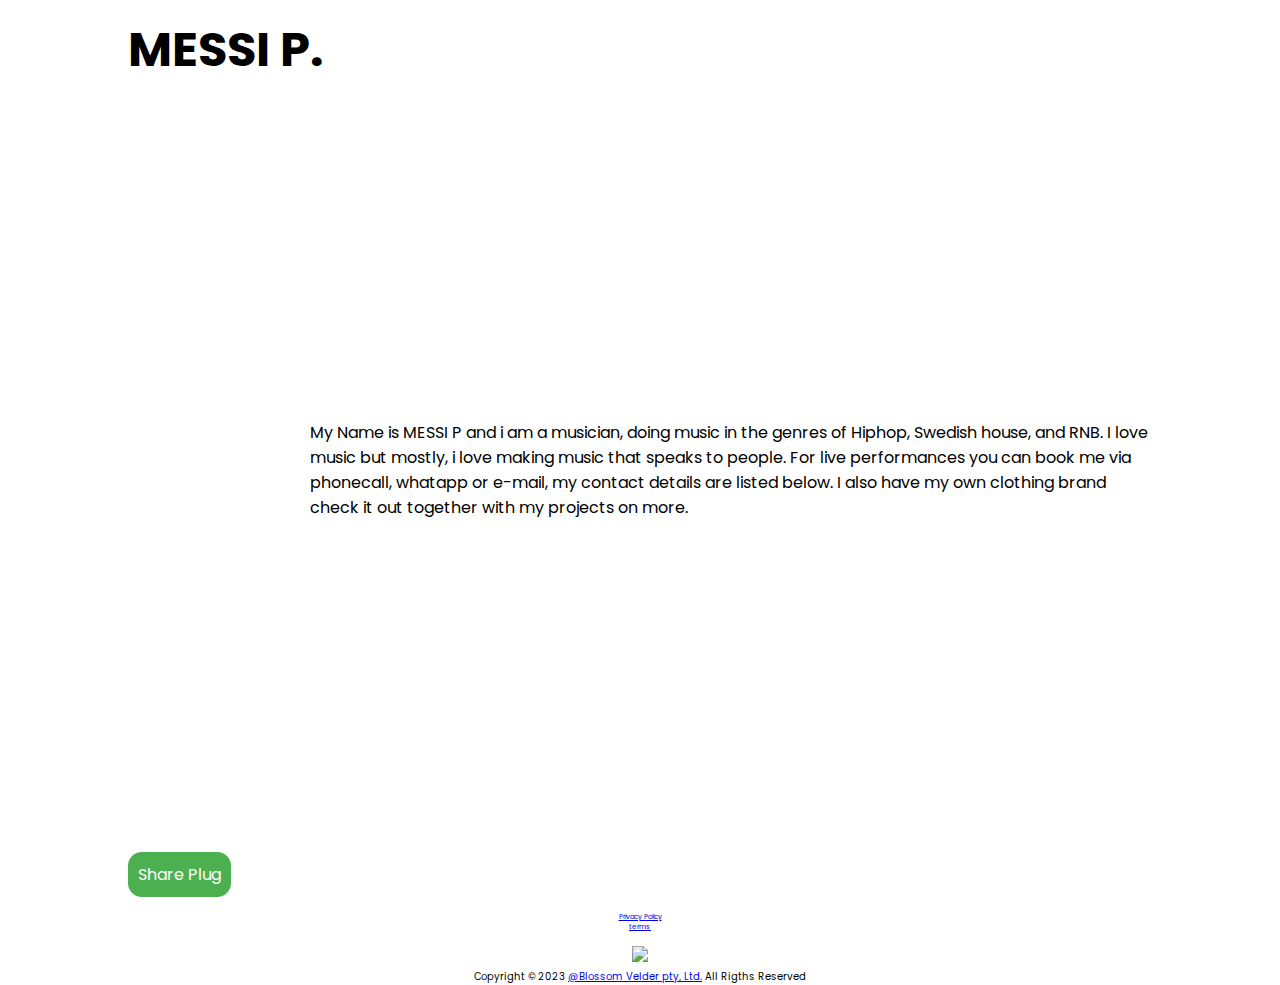
==== about.html @ 31323158 "Update about.html" ====
<!DOCTYPE html>
<html lang="en">
<head>
	<link rel="shortcut icon" type="x-icon" href="Images/Pluga Logo3.png">
    <meta charset="UTF-8">
    <meta http-equiv="X-UA-Compatible" content="IE=edge">
    <meta name="viewport" content="width=device-width, initial-scale=1.0">
    <title>About</title>
    <!-- font awesome cdn  -->
    <script src="https://kit.fontawesome.com/46b7ceee20.js" crossorigin="anonymous"></script>

    <!-- custom css  -->
    <link rel="stylesheet" href="site.css">


<style>
		.share-button {
			background-color: #4CAF50;
			color: white;
			border: none;
			padding: 10px;
			border-radius: 14px;
			cursor: pointer;
			display: inline-block;
			margin-bottom: 10px;
			margin-left: 10%;
			margin-top: 12px;
		}

		.social-platforms {
			display: none;
		}

		.social-platforms.show {
			display: flex;
			justify-content: center;
			align-items: center;
			margin-top: 10px;
			padding-bottom: 10px;
			margin-right: 5px;
		}

		.social-platforms a {
			margin: 8px;
			color: white;
			font-size: 30px;
		}
	</style>
	<script>
		function showSocialPlatforms() {
			const socialPlatforms = document.querySelector('.social-platforms');
			socialPlatforms.classList.toggle('show');
		}

		function shareLink(platform) {
			var linkToShare = "https://avatar-pluga.netlify.app/about.html"; // Replace with your link to share
			var socialUrl;

			if (platform === 'facebook') {
				socialUrl = 'https://www.facebook.com/sharer/sharer.php?u=' + encodeURIComponent(linkToShare);
			} else if (platform === 'instagram') {
				socialUrl = 'https://www.instagram.com/share?url=' + encodeURIComponent(linkToShare);
			} else if (platform === 'email') {
				socialUrl = 'mailto:?body=' + encodeURIComponent(linkToShare);
			} else if (platform === 'whatsapp') {
				socialUrl = 'https://api.whatsapp.com/send?text=' + encodeURIComponent(linkToShare);
			}

			window.open(socialUrl, '_blank');
		}
	</script>



</head>
<body>
    <!-- home page  -->
    <div style="hight: 100%; width: 80%; align-self: center; margin-left: 10%;">
        <!-- header section  -->
        <div class="header-section">
            <!-- header logo  -->
            <div class="header-logo">
                <h1 style="background-color: transparent;">MESSI P.</h1>
            </div>

            <!-- header navigation  -->
            <div class="header-nav">
                <div class="mobile-nav-bar">
                    <i class="fa-solid fa-bars" id="mobile-nav-bar-icon"></i>
                </div>
                <ul class="header-nav-list" id="header-nav-list">
                	<li class="header-nav-tab">
                        <a href="index.html" >Home</a>
                    </li >
                    <li class="header-nav-tab ">
                        <a href="gallery.html">Gallery</a>
                    </li>
                    <li class="header-nav-tab">
                        <a href="projects.html">Music</a>
                    </li>
                  
                    <li class="header-nav-tab">
                        <a href="selling2.html">Services</a>
                    </li>
                    <li class="header-nav-tab">
                        <a href="selling.html">Merch</a>
                    </li>
                    <li class="header-nav-tab">
                        <a href="booking.html" >Bookings</a>
                    </li >
                    
                    <span class="highlight"></span>
                </ul>

                <div style="margin-left: 16px;" class="mode-change">
                    <i class="fa-solid fa-moon" id="mode-change"></i>
                </div>
            </div>
        </div>
        <!-- hero section  -->
        <div class="hero-section">
            <!-- hero content section  -->
            <div class="hero-content">
                <div class="content-header">
                    <h1 style="background-color: transparent;">About Me</h1>
                   </p>
                </div>
                
            </div>
            

				
				<!-- About details -->
        
        <div>
        	<p style="background-color: transparent;">
        		My Name is MESSI P and i am a musician, doing music in the genres of Hiphop, Swedish house, and RNB. I love music but mostly, i love making music that speaks to people. For live performances you can book me via phonecall, whatapp or e-mail, my contact details are listed below. I also have my own clothing brand check it out together with my projects on more.
        	</p>
    	</div>
    	</div>
		</div>
		<div class="share-button" onclick="showSocialPlatforms()"><i class="fas fa-share"></i>Share Plug</div>




<!-- Insert site/plug sharing links -->
	<div class="social-platforms">
		<a href="https://avatar-pluga.netlify.app/about.html" onclick="shareLink('facebook')"><i class="fab fa-facebook" style="color: blue; font-size: 70px;"></i></a>
		<a href="https://avatar-pluga.netlify.app/about.html" onclick="shareLink('instagram')"><i class="fab fa-instagram" style="color: purple; font-size: 70px;"></i></a>
		<a href="https://avatar-pluga.netlify.app/about.html" onclick="shareLink('email')"><i class="fas fa-envelope" style="color: red; font-size: 70px;"></i></a>
		<a href="https://avatar-pluga.netlify.app/about.html" onclick="shareLink('whatsapp')"><i class="fab fa-whatsapp" style="color: green; font-size: 70px;"></i></a>
	</div>



 <div class="widget" style="font-size: 7px; margin-top: 5px; text-align: center;">
                    <ul class="style2">
                      <li><a href="https://www.termsfeed.com/live/1ab1c651-5b25-43e4-8812-d7e8658a1dd3">Privacy Policy</a></li>
                      <li><a href="https://www.termsfeed.com/live/07228ddf-8948-43c8-8992-679d5a7536e2">terms</a></li>
                    </ul>
                  </div>
    </div>
<div class="gallaries" style="text-align: center; margin-top: 12px">
<img src="Images/Pluga Logo3.png" style="text-align: center; width: 15px; height: auto;">
</div>
	<footer style="text-align: center;">
<div class="outer-footer">
    <p style="font-size: x-small; border: none; background-color: transparent;">  Copyright &copy; 2023 <a href="https://www.blossomvelder.co.za">@Blossom Velder pty, Ltd.</a> All Rigths Reserved</p>
  </div>
  	</div>				
			</div>
		</div>
	</div>
</div>
</footer>

<script src="site.js"></script>
</body>
</html>
---- site.css ----
@import url('https://fonts.googleapis.com/css2?family=Permanent+Marker&family=Poppins:wght@400;500;700&display=swap');

:root{
    /* colors  */
    --primaryColor:#fff;
    --secondaryColor:#000;
    --navBorderColor:#000;

    /* fonts  */
    --mainFont:"poppins";
    --secondaryFont:"Permanent Marker";
    --mainTxtColor:#000;
    --bntTxtColor:#000;
    --bntHoverTxtColor:#fff;
    --fs-header:1.5rem;
    --fw-header:700;
    --fw-header-nav:500;
    --fs-hero-content-header:3.5rem;
    --fw-hero-content-header:700;
    --fs-hero-content-body:1rem;
    --fw-hero-content-body:400;
    --fs-hero-content-bnt:1.2rem;
    --fw-hero-content-bnt:500;
    --fs-icon:2rem;
}.dark-theme{
        /* colors  */
        --primaryColor:#000;
        --secondaryColor:#fff;
        --navBorderColor:#fff;
    
        /* fonts  */
        --mainFont:"poppins";
        --secondaryFont:"Permanent Marker";
        --mainTxtColor:#fff;
        --bntTxtColor:#fff;
        --bntHoverTxtColor:#000;
        --fs-header:1.5rem;
        --fw-header:700;
        --fw-header-nav:500;
        --fs-hero-content-header:3.5rem;
        --fw-hero-content-header:700;
        --fs-hero-content-body:1rem;
        --fw-hero-content-body:400;
        --fs-hero-content-bnt:1.2rem;
        --fw-hero-content-bnt:500;
        --fs-icon:2rem;
}
*{
    margin: 0;
    padding: 0;
    box-sizing: border-box;
}
body{
    min-height: 100%;
    width: 100%;
    font-family: var(--mainFont);
    background-color: var(--primaryColor);

}

/* home page  */
.home-page{
    width: 100%;
    padding: 40px 140px 0;
    overflow: hidden;

}

/* header section  */
.header-section{
    height: 100px;
    width: 100%;
    display: flex;
    align-items: center;
    justify-content: space-between;
    font-size: var(--fs-header);
    color: var(--mainTxtColor);
}

.header-section .header-logo{
    font-weight: var(--fw-header);
    cursor: pointer;
    animation: header-logo 1s ease forwards;
}

.header-section .header-nav{
    padding: 10px;
    height: 60%;
    width: 50%;
    display: inline-flex;
    justify-content: space-between;
}

.header-nav ul{
    width: 110%;
    display: flex;
    align-items: center;
    justify-content: space-between;
    position: relative;

}
.header-nav ul li{
    list-style-type: none;
    opacity: 0;
    animation: header-nav 0.5s ease forwards;
}
.header-nav ul li:nth-child(2){
    animation-delay: 0.5s;
}
.header-nav ul li:nth-child(3){
    animation-delay: 1s;
}
.header-nav ul li:nth-child(4){
    animation-delay: 1.5s;
}
.header-nav ul li a{
    text-decoration: none;
    font-size: 15px;
    color: var(--mainTxtColor);
    font-weight: bold;
}

.highlight {
    height: 10px;
    background-color: var(--secondaryColor);
    border-radius: 10px;
    position: absolute;
    bottom: -10px;
    transition: all 0.5s ease-in-out;
    animation: header-nav 0.5s ease forwards;
}
.mode-change{
    cursor: pointer;
    animation: header-nav 1s ease forwards;
    margin-left: 16px;
}
.mobile-nav-bar{
    display: none;
}

/* hero section  */
.hero-section{
    height: calc(100vh - 160px);
    width: 100%;
    display: flex;
    align-items: center;
    justify-content: space-between;
    position: relative;
    color: var(--mainTxtColor);
}
/* hero content  */
.hero-section .hero-content{
    height: 70%;
    width: 60%;
}
.content-header h1,
.content-header p{
    opacity: 0;
    animation: hero-content 0.5s ease forwards;
}
.content-header h1:nth-child(2){
    animation-delay: 0.5s ;
}
.content-header p{
    animation-delay: 1s ;
}
.hero-content h1{
    font-size: 30px;
    padding: 10px;

}
.hero-content p{
    font-size: var(--fs-hero-content-body);

}

.content-btn{
    padding-top: 20px;
    animation: hero-btn 2s ease forwards ;
}
.content-btn button{
    padding: 10px 20px;
    font-size: var(--fs-hero-content-bnt);
    font-weight: var(--fw-hero-content-bnt);
    color: var(--mainTxtColor);
    border-radius: 10px;
    border: none;
    background-color: transparent;
    cursor: pointer;
    opacity: 1;
    transition: transform 1s ease-in-out;
}
.content-btn button:hover{
    background-color: var(--secondaryColor);
    color: var(--bntHoverTxtColor);
    transform: translateY(-10px) scale(1.1);
}

/* hero image  */
.hero-section .hero-image{
    height: 70%;
    width: 30%;
}
.hero-image img{
    height: 100%;
    float: right;
    opacity: 0;
    animation: hero-img 2s ease forwards;
    margin-top: 130px;
}

.hero-image img{
    height: 260px;
    width: 260px;
    border-radius: 50%;
    border: 10px solid white;
}

p {
    background-color: white;
}

h1 {
    background-color: white;
}

h2{
    background-color: white;
}

h3{
    background-color: white;
}
/* social icon list  */
.social-icon-list{
    display: flex;
    align-items: center;
    font-size: var(--fs-icon);
    position: absolute;
    bottom: 1px;
    left: 0;
    cursor: pointer;
    opacity: 0;
    animation: icon-list 1.5s ease forwards;
    list-style: none;
    text-decoration: none;
    font-size: 30px;

}

.social-icon-list i{
    padding: 0 10px ;
    transition: all 0.5s ease;
}
.social-icon-list i:hover{
    transform: translateY(-10px) scale(1.1); 
}


/* responsive design  */
@media (max-width:768px) {
    :root{
    /* fonts  */
    --fs-header:1.5rem;
    --fw-header:700;
    --fw-header-nav:500;
    --fs-hero-content-header:2.5rem;
    --fw-hero-content-header:700;
    --fs-hero-content-body:0.9rem;
    --fw-hero-content-body:400;
    --fs-hero-content-bnt:1rem;
    --fw-hero-content-bnt:500;
    --fs-icon:2rem;
    }.dark-theme{
        /* colors  */
        --primaryColor:#000;
        --secondaryColor:#fff;
        --navBorderColor:#fff;
    
        /* fonts  */
        --mainFont:"poppins";
        --secondaryFont:"Permanent Marker";
        --mainTxtColor:#fff;
        --bntTxtColor:#fff;
        --bntHoverTxtColor:#000;
        --fs-header:1.5rem;
        --fw-header:700;
        --fw-header-nav:500;
        --fs-hero-content-header:2.5rem;
        --fw-hero-content-header:700;
        --fs-hero-content-body:0.9rem;
        --fw-hero-content-body:400;
        --fs-hero-content-bnt:1rem;
        --fw-hero-content-bnt:500;
        --fs-icon:2rem;
    }
    .home-page{
        height: 100vh;
        padding: 20px;
        overflow: hidden;
    }
    .header-section .header-nav{
        width: 25%;
    }
    .header-nav .header-nav-list{
        display: none;
        overflow: hidden;
        content: " ";
        height: 40%;
        width: 80%;
        border-radius: 20px;
        background-color: var(--primaryColor);
        box-shadow: 3px 3px 10px var(--secondaryColor);
        flex-direction: column;
        justify-content: space-around;
        position: absolute;
        right: 30px;
        z-index: 999;
        transition: all 0.5s ease;
        transform: translateX(200%) scale(0);
    }
    .header-nav span{
        display: none;
    }
    .mobile-nav-bar{
        display: block;
        z-index: 9999;
    }
    .hero-section .hero-content{
        height: 100%;
        width: 100%;
    }
    .hero-section .hero-image{
        height: 70%;
        width: 100%;
        position: absolute;
        bottom: 0;
        right: 0;
        z-index: -1;
        
    }
    .social-icon-list{
        flex-direction: column;
    }
    .social-icon-list i{
        padding: 10px 0;
    }
    .social-icon-list i:hover{
        transform: translateX(10px) scale(1.1); 
    }
}


/* keyframes 
 */
@keyframes header-logo {
    0%{
        transform: translateX(-100%) scale(0);
    }
    100%{
        transform: translateX(0) scale(1);
    }
}

@keyframes header-nav {
    0%{
        transform: translateY(-100%);
    }
    100%{
        opacity: 1;
        transform: translateY(0);
    }
}

@keyframes hero-content {
    0%{
        transform: translateY(100%);
    }
    100%{
        opacity: 1;
        transform: translateY(0);
    }
}
@keyframes hero-btn {
    0%{
        transform: translateX(-100%);
    }
    100%{
        opacity: 1;
        transform: translateX(0);
    }
}
@keyframes hero-img {
    0%{
        transform: translateX(100%);
    }
    100%{
        opacity: 1;
        transform: translateX(0);
    }
}
@keyframes icon-list {
    0%{
        transform: translateY(100%);
    }
    100%{
        opacity: 1;
        transform: translateY(0);
    }
}
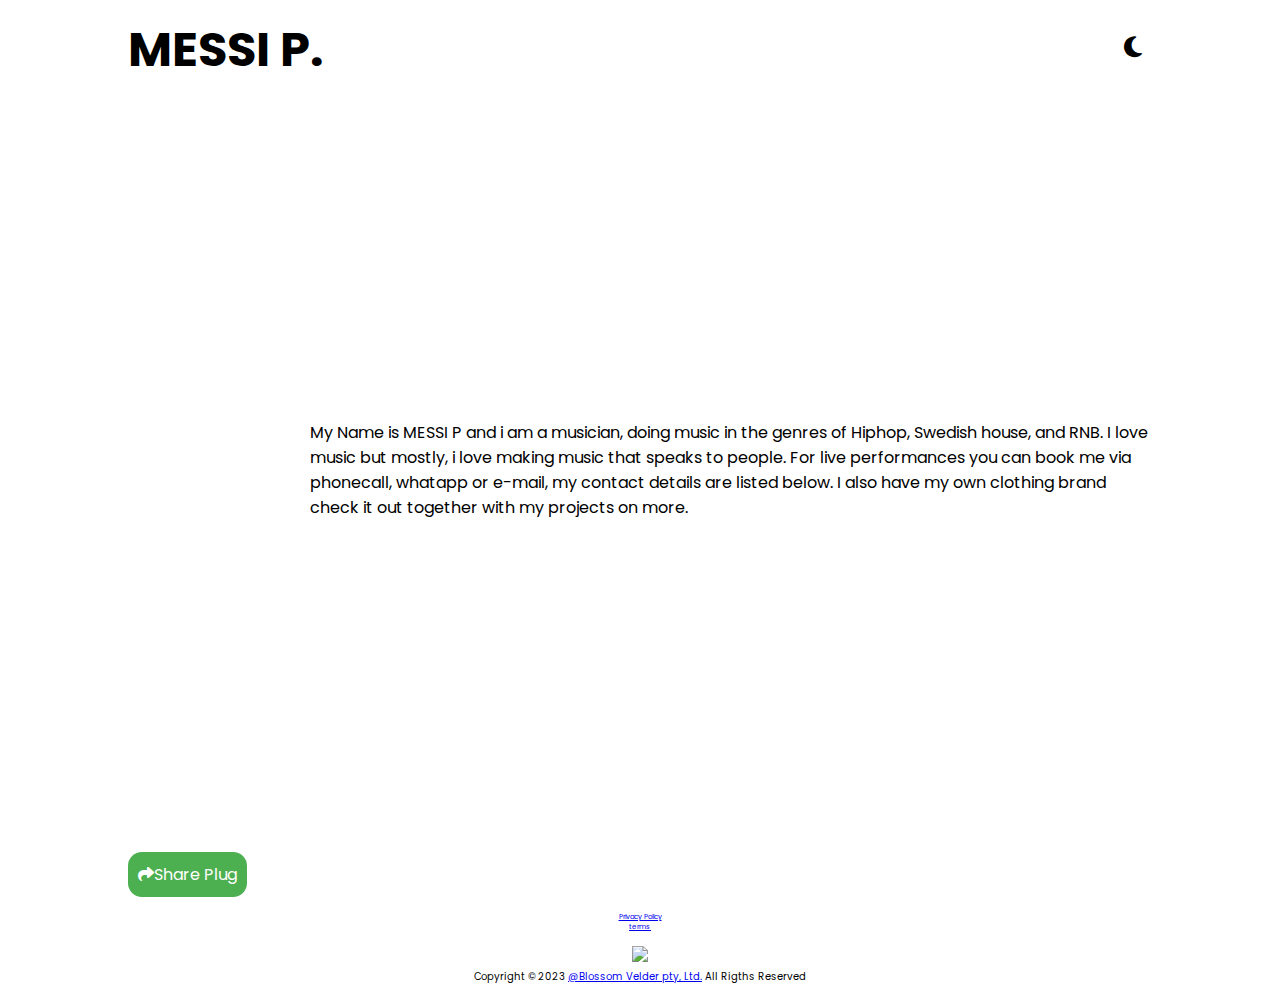
==== commit 997da7e7: "Update about.html" ====
--- a/about.html
+++ b/about.html
@@ -7,7 +7,14 @@
     <meta name="viewport" content="width=device-width, initial-scale=1.0">
     <title>About</title>
     <!-- font awesome cdn  -->
-    <script src="https://kit.fontawesome.com/46b7ceee20.js" crossorigin="anonymous"></script>
+  <script src="https://kit.fontawesome.com/46b7ceee20.js" crossorigin="anonymous"></script>
+  <link rel="stylesheet" href="https://pro.fontawesome.com/releases/v5.10.0/css/all.css"
+  integrity="sha384-AYmEC3Yw5cVb3ZcuHtOA93w35dYTsvhLPVnYs9eStHfGJvKxVfELGroGkvsg+p" crossorigin="anonymous"/>
+  <script src="https://kit.fontawesome.com/61003df5a9.js" crossorigin="anonymous"></script>
+  <link href="https://fonts.googleapis.com/icon?family=Material+Icons" rel="stylesheet">
+
+
+  <link rel="stylesheet" href="https://cdnjs.cloudflare.com/ajax/libs/font-awesome/6.3.0/css/all.min.css">
 
     <!-- custom css  -->
     <link rel="stylesheet" href="site.css">
@@ -89,6 +96,12 @@
                     <i class="fa-solid fa-bars" id="mobile-nav-bar-icon"></i>
                 </div>
                 <ul class="header-nav-list" id="header-nav-list">
+
+
+                	<li class="header-nav-tab">
+                        <a href="about.html" >About</a>
+                    </li >
+
                 	<li class="header-nav-tab">
                         <a href="index.html" >Home</a>
                     </li >
@@ -176,5 +189,6 @@
 </footer>
 
 <script src="site.js"></script>
+<script src="pluga.js"></script>
 </body>
 </html>
